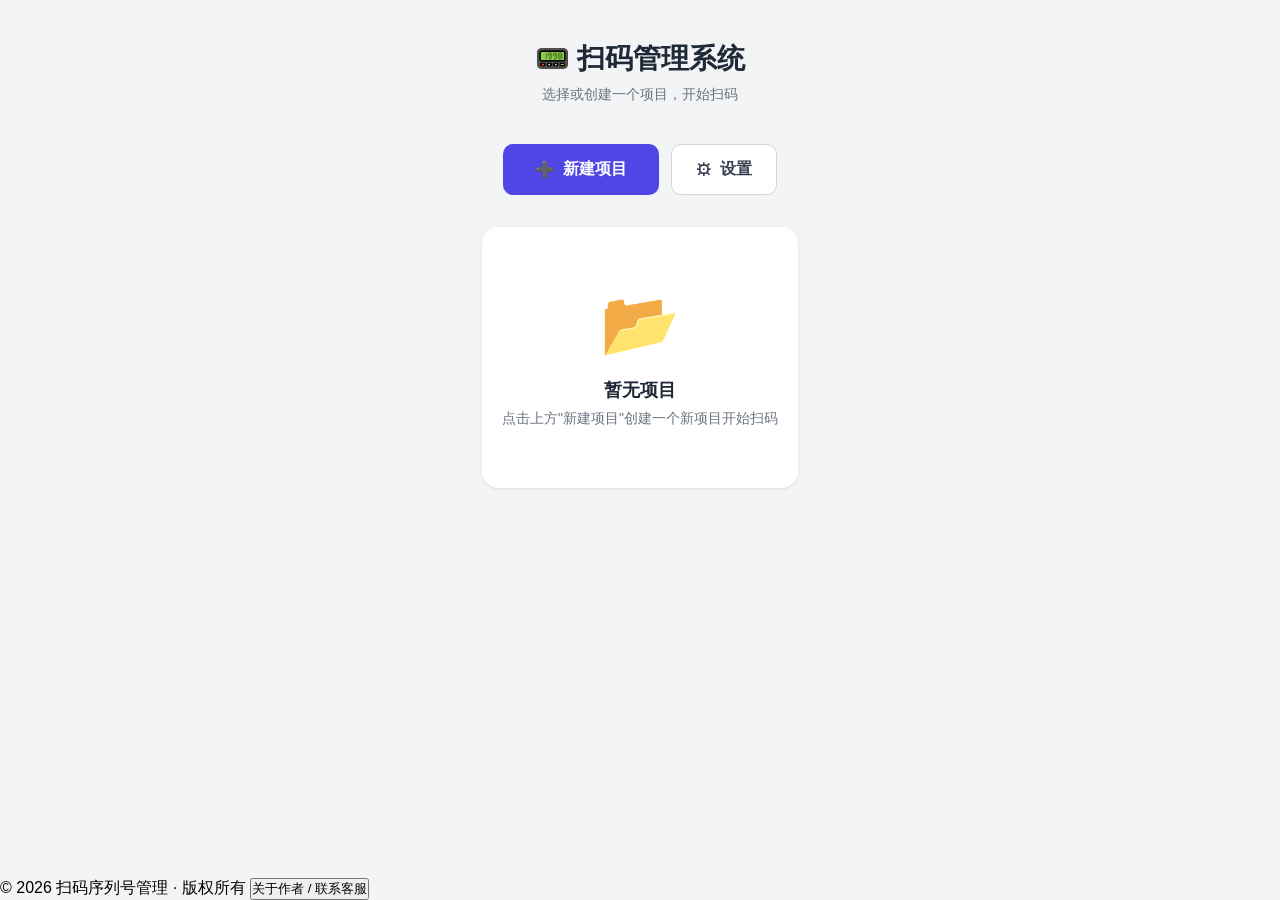
==== src/index.html @ 1dbcf2bc "update src file from pakeplus" ====
<!DOCTYPE html>
<html lang="zh-CN">
<head>
  <meta charset="UTF-8" />
  <meta http-equiv="X-UA-Compatible" content="IE=edge" />
  <meta name="viewport" content="width=device-width, initial-scale=1.0" />
  <title id="page-title">扫码管理系统 - 项目管理</title>
  <script src="texts.js"></script>
  <link rel="stylesheet" href="styles.css" />
  <style>
    * { margin: 0; padding: 0; box-sizing: border-box; }
    body {
      font-family: -apple-system, BlinkMacSystemFont, 'Segoe UI', Roboto, sans-serif;
      background: #f3f4f6;
      min-height: 100vh;
    }
    .home-container {
      max-width: 900px;
      margin: 0 auto;
      padding: 40px 24px;
    }
    .home-header {
      text-align: center;
      margin-bottom: 40px;
    }
    .home-header h1 {
      font-size: 28px;
      color: #1f2937;
      margin-bottom: 8px;
    }
    .home-header p {
      color: #6b7280;
      font-size: 14px;
    }
    .home-actions {
      display: flex;
      justify-content: center;
      gap: 12px;
      margin-bottom: 32px;
    }
    .btn-create-project {
      padding: 14px 32px;
      background: #4f46e5;
      color: #fff;
      border: none;
      border-radius: 10px;
      font-size: 16px;
      font-weight: 600;
      cursor: pointer;
      transition: all 0.2s ease;
      display: flex;
      align-items: center;
      gap: 8px;
    }
    .btn-settings {
      padding: 14px 24px;
      background: #fff;
      color: #374151;
      border: 1px solid #d1d5db;
      border-radius: 10px;
      font-size: 16px;
      font-weight: 600;
      cursor: pointer;
      transition: all 0.2s ease;
      display: flex;
      align-items: center;
      gap: 8px;
    }
    .btn-settings:hover { background: #f3f4f6; transform: translateY(-1px); }
    /* 设置输入项 */
    .form-row { margin-bottom: 20px; }
    .form-help { color: #6b7280; font-size: 13px; margin-top: 6px; }
    .input-number {
      width: 100%;
      padding: 10px 12px;
      font-size: 15px;
      border: 2px solid #d1d5db;
      border-radius: 8px;
      outline: none;
      box-sizing: border-box;
      transition: border-color 0.2s ease;
    }
    .input-number:focus { border-color: #6366f1; }
    .form-actions-row { display: flex; gap: 12px; margin-top: 24px; }
    .btn-secondary {
      flex: 1;
      padding: 12px;
      border-radius: 8px;
      font-size: 15px;
      font-weight: 600;
      cursor: pointer;
      border: 1px solid #d1d5db;
      background: #fff;
      color: #374151;
    }
    .btn-primary {
      flex: 1;
      padding: 12px;
      border-radius: 8px;
      font-size: 15px;
      font-weight: 600;
      cursor: pointer;
      border: none;
      background: #4f46e5;
      color: #fff;
    }
    .btn-secondary:hover { background: #f3f4f6; }
    .btn-primary:hover { background: #4338ca; }
    .modal-title-top { font-size: 18px; font-weight: 700; color: #1f2937; margin-bottom: 20px; }
    .btn-create-project:hover {
      background: #4338ca;
      transform: translateY(-1px);
      box-shadow: 0 4px 12px rgba(79, 70, 229, 0.3);
    }
    .project-grid {
      display: grid;
      grid-template-columns: repeat(auto-fill, minmax(280px, 1fr));
      gap: 20px;
    }
    .project-card {
      background: #fff;
      border-radius: 12px;
      padding: 24px;
      box-shadow: 0 1px 3px rgba(0,0,0,0.1);
      transition: all 0.2s ease;
      cursor: pointer;
      border: 2px solid transparent;
    }
    .project-card:hover {
      transform: translateY(-2px);
      box-shadow: 0 8px 24px rgba(0,0,0,0.1);
      border-color: #a5b4fc;
    }
    .project-card.current {
      border-color: #4f46e5;
      background: #eef2ff;
    }
    .project-card-header {
      display: flex;
      justify-content: space-between;
      align-items: flex-start;
      margin-bottom: 16px;
    }
    .project-model {
      font-size: 18px;
      font-weight: 700;
      color: #1f2937;
    }
    .project-badge {
      padding: 4px 10px;
      background: #dbeafe;
      color: #2563eb;
      border-radius: 20px;
      font-size: 12px;
      font-weight: 600;
    }
    .project-card.current .project-badge {
      background: #4f46e5;
      color: #fff;
    }
    .project-info {
      display: flex;
      flex-direction: column;
      gap: 8px;
    }
    .project-info-item {
      display: flex;
      align-items: center;
      gap: 8px;
      color: #6b7280;
      font-size: 14px;
    }
    .project-info-item .icon {
      font-size: 16px;
    }
    .project-card-actions {
      display: flex;
      gap: 8px;
      margin-top: 16px;
      padding-top: 16px;
      border-top: 1px solid #e5e7eb;
    }
    .btn-card-scan {
      flex: 1;
      padding: 10px;
      background: #4f46e5;
      color: #fff;
      border: none;
      border-radius: 8px;
      font-size: 14px;
      font-weight: 600;
      cursor: pointer;
      transition: background 0.2s ease;
    }
    .btn-card-scan:hover {
      background: #4338ca;
    }
    .btn-card-delete {
      padding: 10px 14px;
      background: #fff;
      color: #dc2626;
      border: 1px solid #fca5a5;
      border-radius: 8px;
      font-size: 14px;
      font-weight: 600;
      cursor: pointer;
      transition: all 0.2s ease;
    }
    .btn-card-delete:hover {
      background: #fef2f2;
      border-color: #f87171;
    }
    .empty-state {
      text-align: center;
      padding: 60px 20px;
      background: #fff;
      border-radius: 16px;
      box-shadow: 0 1px 3px rgba(0,0,0,0.1);
    }
    .empty-state .icon {
      font-size: 64px;
      margin-bottom: 16px;
    }
    .empty-state h3 {
      font-size: 18px;
      color: #1f2937;
      margin-bottom: 8px;
    }
    .empty-state p {
      color: #6b7280;
      font-size: 14px;
    }
    /* 新建项目弹窗 */
    .modal-input {
      width: 100%;
      padding: 12px 14px;
      font-size: 15px;
      border: 2px solid #d1d5db;
      border-radius: 8px;
      outline: none;
      box-sizing: border-box;
      transition: border-color 0.2s ease;
    }
    .modal-input:focus {
      border-color: #6366f1;
    }
    .form-group {
      margin-bottom: 16px;
    }
    .form-label {
      display: block;
      font-size: 14px;
      font-weight: 600;
      color: #374151;
      margin-bottom: 6px;
    }
    .required {
      color: #ef4444;
    }
    /* Toast */
    .toast {
      position: fixed;
      top: 24px;
      left: 50%;
      transform: translateX(-50%);
      padding: 12px 24px;
      border-radius: 8px;
      font-size: 14px;
      font-weight: 500;
      z-index: 1000;
      opacity: 0;
      transition: opacity 0.3s ease;
      pointer-events: none;
    }
    .toast.show { opacity: 1; }
    .toast.success { background: #10b981; color: #fff; }
    .toast.error { background: #ef4444; color: #fff; }
    .toast.info { background: #3b82f6; color: #fff; }

    /* 首页底部footer固定在底部 */
    body {
      display: flex;
      flex-direction: column;
      min-height: 100vh;
    }
    .home-container {
      flex: 1;
    }
    .hidden { display: none !important; }
  </style>
</head>
<body>
  <div class="home-container">
    <div class="home-header">
      <h1 id="home-title">📟 扫码管理系统</h1>
      <p id="home-subtitle">选择或创建一个项目，开始扫码</p>
    </div>

    <div class="home-actions">
      <button id="btn-create" class="btn-create-project">
        <span>➕</span>
        <span id="btn-create-text">新建项目</span>
      </button>
      <button id="btn-settings" class="btn-settings">
        <span>⚙</span>
        <span id="btn-settings-text">设置</span>
      </button>
    </div>

    <div id="project-list" class="project-grid"></div>
    <div id="empty-state" class="empty-state" style="display: none;">
      <div class="icon">📂</div>
      <h3 id="empty-title">暂无项目</h3>
      <p id="empty-tip">点击上方"新建项目"创建一个新项目开始扫码</p>
    </div>
  </div>

  <!-- Toast 提示 -->
  <div id="toast" class="toast"></div>

  <!-- 新建项目弹窗 -->
  <div id="new-project-modal" class="modal" style="display: none;">
    <div class="modal-mask" style="position:fixed;inset:0;background:rgba(0,0,0,0.5);z-index:99;" onclick="closeModal()"></div>
    <div class="modal-box" style="position:fixed;top:50%;left:50%;transform:translate(-50%,-50%);background:#fff;border-radius:16px;padding:32px;width:90%;max-width:420px;z-index:100;box-shadow:0 20px 60px rgba(0,0,0,0.2);">
      <div id="modal-create-title" style="font-size:18px;font-weight:700;color:#1f2937;margin-bottom:24px;">新建项目</div>
      <div class="form-group">
        <label class="form-label"><span id="modal-model-label">型号</span> <span class="required">*</span></label>
        <input id="input-model" type="text" class="modal-input" placeholder="例如：ABC-2024" autocomplete="off" />
      </div>
      <div class="form-group">
        <label class="form-label"><span id="modal-time-label">时间</span> <span class="required">*</span></label>
        <input id="input-date" type="datetime-local" class="modal-input" />
      </div>
      <div style="display:flex;gap:12px;margin-top:24px;">
        <button onclick="closeModal()" style="flex:1;padding:12px;border:1px solid #d1d5db;border-radius:8px;background:#fff;color:#374151;font-size:15px;font-weight:600;cursor:pointer;">取消</button>
        <button id="btn-create-confirm" onclick="confirmCreate()" style="flex:1;padding:12px;border:none;border-radius:8px;background:#4f46e5;color:#fff;font-size:15px;font-weight:600;cursor:pointer;">创建并开始扫码</button>
      </div>
    </div>
  </div>

  <!-- 删除确认弹窗 -->
  <div id="delete-modal" class="modal" style="display: none;">
    <div class="modal-mask" style="position:fixed;inset:0;background:rgba(0,0,0,0.5);z-index:99;" onclick="closeDeleteModal()"></div>
    <div class="modal-box" style="position:fixed;top:50%;left:50%;transform:translate(-50%,-50%);background:#fff;border-radius:16px;padding:32px;width:90%;max-width:360px;z-index:100;box-shadow:0 20px 60px rgba(0,0,0,0.2);text-align:center;">
      <div style="font-size:48px;margin-bottom:16px;">⚠️</div>
      <div id="modal-delete-title" style="font-size:18px;font-weight:700;color:#1f2937;margin-bottom:8px;">确认删除</div>
      <div id="delete-message" style="color:#6b7280;font-size:14px;margin-bottom:24px;">确定要删除该项目吗？删除后数据无法恢复。</div>
      <div style="display:flex;gap:12px;">
        <button onclick="closeDeleteModal()" style="flex:1;padding:12px;border:1px solid #d1d5db;border-radius:8px;background:#fff;color:#374151;font-size:15px;font-weight:600;cursor:pointer;">取消</button>
        <button onclick="confirmDelete()" style="flex:1;padding:12px;border:none;border-radius:8px;background:#ef4444;color:#fff;font-size:15px;font-weight:600;cursor:pointer;">删除</button>
      </div>
    </div>
  </div>

  <!-- 设置弹窗 -->
  <div id="settings-modal" style="display:none; position:fixed; inset:0; z-index:99;">
    <div style="position:absolute; inset:0; background:rgba(0,0,0,0.5);" onclick="closeSettings()"></div>
    <div style="position:fixed; top:50%; left:50%; transform:translate(-50%,-50%); background:#fff; border-radius:16px; padding:28px; width:90%; max-width:420px; box-shadow:0 20px 60px rgba(0,0,0,0.2);">
      <div id="settings-modal-title" class="modal-title-top">设置</div>
      <div class="form-row">
        <label class="form-label"><span id="settings-countdown-label">重复弹窗倒计时（秒）</span><span class="required"> *</span></label>
        <input id="settings-countdown" type="number" class="input-number" min="1" max="300" step="1" />
        <div id="settings-countdown-hint" class="form-help">当扫描到重复的序列号时，提示弹窗将在该秒数后自动关闭。可输入 1 ~ 300 秒，默认 4 秒。</div>
      </div>
      <div class="form-actions-row">
        <button class="btn-secondary" onclick="closeSettings()">取消</button>
        <button id="btn-settings-confirm" class="btn-primary" onclick="confirmSettings()">保存</button>
      </div>
    </div>
  </div>

  <!-- 底部版权栏 -->
  <footer class="footer-bar">
    <span id="copyright-text">© 2026 扫码序列号管理 · 版权所有</span>
    <button id="btn-author" type="button" class="author-btn">关于作者 / 联系客服</button>
  </footer>

  <!-- 作者卡片弹窗 -->
  <div id="author-modal" class="modal hidden" role="dialog" aria-modal="true">
    <div class="modal-mask" data-close-author="1"></div>
    <div class="modal-box author-card">
      <button type="button" class="author-close" data-close-author="1" aria-label="关闭">×</button>
      <div class="author-avatar">
        <img id="author-avatar-img" src="author-assets/avatar.jpg" alt="作者头像">
      </div>
      <h3 id="author-name" class="author-name">作者：夏宇铖</h3>
      <div class="author-info">
        <p id="author-phone-line">📞 电话：<strong>15960360875</strong></p>
        <p id="author-wechat-line">💬 微信号：<strong>XiaLL68</strong></p>
      </div>
      <!-- 两个二维码并排 -->
      <div class="qrcode-row">
        <div class="qrcode-item">
          <div id="qrcode-wechat-label" class="qrcode-label">💬 添加微信</div>
          <img id="author-qrcode-img" src="author-assets/wechat-qrcode.svg" alt="微信添加二维码">
          <p id="qrcode-wechat-desc">扫描二维码添加作者微信</p>
        </div>
        <div class="qrcode-item">
          <div id="qrcode-reward-label" class="qrcode-label">☕ 扫码打赏</div>
          <img id="author-reward-img" src="author-assets/reward-qrcode.svg" alt="打赏码">
          <p id="qrcode-reward-desc">扫码打赏支持作者</p>
        </div>
      </div>
      <div class="author-actions">
        <button id="btn-copy-wechat" type="button" class="btn-secondary">复制微信号</button>
        <button id="btn-copy-phone" type="button" class="btn-secondary">复制电话</button>
      </div>
    </div>
  </div>

  <script>
    // ========== 文字统一来自 texts.js（window.TEXTS）==========
    function _t(path) {
      try {
        var parts = path.split('.');
        var obj = window.TEXTS;
        for (var i = 0; i < parts.length; i++) {
          if (obj == null || obj[parts[i]] == null) return null;
          obj = obj[parts[i]];
        }
        return obj;
      } catch (e) { return null; }
    }
    function _setText(id, text) {
      var el = document.getElementById(id);
      if (el && text != null && text !== undefined) el.textContent = text;
    }

    // 把首页所有可见的中文文字，从 TEXTS 读取并写进 DOM
    function applyTextsToHome() {
      var T = window.TEXTS;
      if (!T) return;

      // 页面标题（浏览器标签栏）
      if (T.SYSTEM && T.SYSTEM.pageTitle) {
        var titleEl = document.getElementById('page-title') || document.querySelector('title');
        if (titleEl) titleEl.textContent = T.SYSTEM.pageTitle;
      }

      // 顶部大标题 + 副标题
      var homeTitle = (T.SYSTEM && T.SYSTEM.homeName) ? T.SYSTEM.homeName : null;
      if (homeTitle) _setText('home-title', '📟 ' + homeTitle);
      if (T.SYSTEM && T.SYSTEM.homeSubtitle) _setText('home-subtitle', T.SYSTEM.homeSubtitle);

      // 按钮文字
      if (T.BUTTON) {
        _setText('btn-create-text', T.BUTTON.createProject || '新建项目');
        _setText('btn-settings-text', T.BUTTON.settings || '设置');
      }

      // 空状态
      if (T.SYSTEM) {
        _setText('empty-title', T.SYSTEM.emptyProjectTitle || '暂无项目');
        _setText('empty-tip', T.SYSTEM.emptyProjectTip || '点击上方"新建项目"创建一个新项目开始扫码');
      }

      // 新建项目弹窗
      if (T.MODAL) {
        _setText('modal-create-title', T.MODAL.createTitle || '新建项目');
        _setText('modal-model-label', T.MODAL.modelLabel || '型号');
        _setText('modal-time-label', T.MODAL.timeLabel || '时间');
      }
      if (T.BUTTON) {
        var cc = document.getElementById('btn-create-confirm');
        if (cc) cc.textContent = T.BUTTON.createConfirm || '创建并开始扫码';
      }

      // 删除确认弹窗
      if (T.BUTTON) {
        _setText('modal-delete-title', T.BUTTON.confirmDelete || '确认删除');
      }
      if (T.CLEAR) {
        var delMsg = document.getElementById('delete-message');
        if (delMsg) delMsg.textContent = T.CLEAR.bodyConfirmDelete || '确定要删除该项目吗？删除后数据无法恢复。';
      }

      // 设置弹窗
      if (T.DUP) {
        _setText('settings-modal-title', T.DUP.settingsTitle || '设置');
        _setText('settings-countdown-label', T.DUP.countdownLabel || '重复弹窗倒计时（秒）');
        _setText('settings-countdown-hint', T.DUP.countdownHint || '当扫描到重复的序列号时，提示弹窗将在该秒数后自动关闭。可输入 1 ~ 300 秒，默认 4 秒。');
        if (T.BUTTON) {
          var btnSave = document.getElementById('btn-settings-confirm');
          if (btnSave) btnSave.textContent = T.BUTTON.save || '保存';
        }
      }

      // 版权 + 作者按钮
      if (T.COPYRIGHT) _setText('copyright-text', T.COPYRIGHT.text || '© 2026 扫码序列号管理 · 版权所有');
      var btnAuthor = document.getElementById('btn-author');
      if (btnAuthor && T.AUTHOR) btnAuthor.textContent = T.AUTHOR.btnOpen || '关于作者 / 联系客服';

      // 作者卡片
      if (T.AUTHOR) {
        var authorNameEl = document.getElementById('author-name');
        if (authorNameEl) authorNameEl.textContent = (T.AUTHOR.titleText || '作者') + '：' + (T.AUTHOR.name || '');

        var phoneLine = document.getElementById('author-phone-line');
        if (phoneLine) phoneLine.innerHTML = '📞 ' + (T.AUTHOR.labelPhone || '电话') + '：<strong>' + (T.AUTHOR.phone || '') + '</strong>';

        var wechatLine = document.getElementById('author-wechat-line');
        if (wechatLine) wechatLine.innerHTML = '💬 ' + (T.AUTHOR.labelWechat || '微信号') + '：<strong>' + (T.AUTHOR.wechat || '') + '</strong>';

        _setText('qrcode-wechat-label', '💬 ' + (T.AUTHOR.qrcodeWechatTitle || '添加微信'));
        _setText('qrcode-wechat-desc', T.AUTHOR.qrcodeWechatDesc || '扫描二维码添加作者微信');
        _setText('qrcode-reward-label', '☕ ' + (T.AUTHOR.qrcodeRewardTitle || '扫码打赏'));
        _setText('qrcode-reward-desc', T.AUTHOR.qrcodeRewardDesc || '扫码打赏支持作者');

        var btnCopyWx = document.getElementById('btn-copy-wechat');
        if (btnCopyWx) btnCopyWx.textContent = T.AUTHOR.copyWechat || '复制微信号';
        var btnCopyPh = document.getElementById('btn-copy-phone');
        if (btnCopyPh) btnCopyPh.textContent = T.AUTHOR.copyPhone || '复制电话';
      }

      // 作者卡片的图片资源（头像 / 微信二维码 / 打赏码）—— 从 AUTHOR_ASSETS 读取路径，一处修改两边生效
      if (T.AUTHOR_ASSETS) {
        var avatarImg = document.getElementById('author-avatar-img');
        if (avatarImg && T.AUTHOR_ASSETS.avatar) avatarImg.setAttribute('src', T.AUTHOR_ASSETS.avatar);
        var wxQrImg = document.getElementById('author-qrcode-img');
        if (wxQrImg && T.AUTHOR_ASSETS.wechatQrcode) wxQrImg.setAttribute('src', T.AUTHOR_ASSETS.wechatQrcode);
        var rewardImg = document.getElementById('author-reward-img');
        if (rewardImg && T.AUTHOR_ASSETS.rewardQrcode) rewardImg.setAttribute('src', T.AUTHOR_ASSETS.rewardQrcode);
      }
    }

    // 通用设置：保存/读取到 localStorage
    var SETTINGS_KEY = 'serial-scanner:settings';
    function getSettings() {
      try {
        var raw = localStorage.getItem(SETTINGS_KEY);
        if (!raw) return { duplicateCountdown: 4 };
        var obj = JSON.parse(raw);
        if (typeof obj !== 'object' || obj === null) return { duplicateCountdown: 4 };
        var cd = parseInt(obj.duplicateCountdown, 10);
        if (!isFinite(cd) || cd < 1) cd = 4;
        if (cd > 300) cd = 300;
        return { duplicateCountdown: cd };
      } catch (e) {
        return { duplicateCountdown: 4 };
      }
    }
    function saveSettings(s) {
      try {
        localStorage.setItem(SETTINGS_KEY, JSON.stringify(s));
        return true;
      } catch (e) { return false; }
    }
    function openSettings() {
      var s = getSettings();
      document.getElementById('settings-countdown').value = s.duplicateCountdown;
      document.getElementById('settings-modal').style.display = 'block';
      setTimeout(function(){ document.getElementById('settings-countdown').focus(); }, 50);
    }
    function closeSettings() {
      document.getElementById('settings-modal').style.display = 'none';
    }
    function confirmSettings() {
      var val = document.getElementById('settings-countdown').value;
      var cd = parseInt(val, 10);
      if (!isFinite(cd) || cd < 1 || cd > 300) {
        var invalidMsg = (window.TEXTS && window.TEXTS.DUP && window.TEXTS.DUP.countdownInvalid) || '请输入 1 到 300 之间的整数秒数';
        showToast('error', invalidMsg);
        return;
      }
      saveSettings({ duplicateCountdown: cd });
      closeSettings();
      var savedMsg = (window.TEXTS && window.TEXTS.DUP && window.TEXTS.DUP.countdownSaved) ? (window.TEXTS.DUP.countdownSaved + cd + ' 秒') : ('已保存，重复弹窗倒计时 ' + cd + ' 秒');
      showToast('success', savedMsg);
    }

    var STORAGE_KEY = 'serial-scanner:data';
    var CURRENT_PROJECT_KEY = 'serial-scanner:current-project';
    var state = { projects: {}, currentProjectId: null };
    var deleteTargetId = null;

    function loadData() {
      try {
        var raw = localStorage.getItem(STORAGE_KEY);
        if (!raw) return { projects: {}, currentProjectId: null };
        var data = JSON.parse(raw);
        return {
          projects: data.projects || {},
          currentProjectId: data.currentProjectId
        };
      } catch (e) {
        console.error('读取数据失败:', e);
        return { projects: {}, currentProjectId: null };
      }
    }

    function saveData() {
      try {
        var data = {
          currentProjectId: state.currentProjectId,
          projects: state.projects
        };
        localStorage.setItem(STORAGE_KEY, JSON.stringify(data));
        return true;
      } catch (e) {
        console.error('保存失败:', e);
        return false;
      }
    }

    function generateId() {
      return 'p_' + Date.now() + '_' + Math.random().toString(36).substr(2, 9);
    }

    function formatTime(iso) {
      try {
        var d = new Date(iso);
        var pad = function(n) { return String(n).length < 2 ? '0' + n : String(n); };
        return d.getFullYear() + '-' + pad(d.getMonth() + 1) + '-' + pad(d.getDate()) + ' ' +
               pad(d.getHours()) + ':' + pad(d.getMinutes());
      } catch (e) { return iso; }
    }

    function pad(n) { return String(n).length < 2 ? '0' + n : String(n); }
    function formatDateLocal(date) {
      return date.getFullYear() + '-' + pad(date.getMonth() + 1) + '-' + pad(date.getDate()) + 'T' + pad(date.getHours()) + ':' + pad(date.getMinutes());
    }

    function showToast(type, message) {
      var toast = document.getElementById('toast');
      toast.className = 'toast ' + type + ' show';
      toast.textContent = message;
      setTimeout(function() { toast.className = 'toast'; }, 2500);
    }

    function createProject(model, dateStr) {
      var now = new Date().toISOString();
      var createdTime = dateStr ? new Date(dateStr).toISOString() : now;
      var name = model + ' ' + formatTime(createdTime).split(' ')[0];
      var newProj = {
        id: generateId(),
        model: model,
        projectTime: createdTime,
        name: name,
        createdAt: now,
        lastModifiedAt: now,
        serials: []
      };
      state.projects[newProj.id] = newProj;
      state.currentProjectId = newProj.id;
      saveData();
      return newProj;
    }

    function deleteProject(projectId) {
      delete state.projects[projectId];
      var remaining = Object.keys(state.projects);
      if (state.currentProjectId === projectId) {
        state.currentProjectId = remaining.length ? remaining[0] : null;
      }
      saveData();
    }

    function goToScanning(projectId) {
      state.currentProjectId = projectId;
      localStorage.setItem(CURRENT_PROJECT_KEY, projectId);
      saveData();
      window.location.href = 'scan.html';
    }

    function renderProjects() {
      var list = document.getElementById('project-list');
      var empty = document.getElementById('empty-state');
      var projectIds = Object.keys(state.projects);

      if (projectIds.length === 0) {
        list.innerHTML = '';
        empty.style.display = 'block';
        return;
      }

      empty.style.display = 'none';

      // 按最后修改时间倒序排列
      projectIds.sort(function(a, b) {
        var timeA = state.projects[a].lastModifiedAt || '';
        var timeB = state.projects[b].lastModifiedAt || '';
        return timeB.localeCompare(timeA);
      });

      list.innerHTML = '';
      projectIds.forEach(function(pid) {
        var proj = state.projects[pid];
        var isCurrent = pid === state.currentProjectId;
        var serialCount = proj.serials ? proj.serials.length : 0;
        var timeStr = formatTime(proj.projectTime).split(' ')[0];
        var unnamed = (window.TEXTS && window.TEXTS.TOAST && window.TEXTS.TOAST.unnamedProject) || '未命名';
        var currentBadge = (window.TEXTS && window.TEXTS.BUTTON && window.TEXTS.BUTTON.currentProject) || '当前项目';
        var scanLabel = (window.TEXTS && window.TEXTS.PROJECT && window.TEXTS.PROJECT.scanCount) || '已扫描 ';
        var scanSuffix = (window.TEXTS && window.TEXTS.PROJECT && window.TEXTS.PROJECT.serialCountSuffix) || ' 条序列号';
        var startScan = (window.TEXTS && window.TEXTS.BUTTON && window.TEXTS.BUTTON.startScan) || '开始扫码';
        var card = document.createElement('div');
        card.className = 'project-card' + (isCurrent ? ' current' : '');
        card.innerHTML =
          '<div class="project-card-header">' +
            '<div class="project-model">' + (proj.model || unnamed) + '</div>' +
            (isCurrent ? '<span class="project-badge">' + currentBadge + '</span>' : '') +
          '</div>' +
          '<div class="project-info">' +
            '<div class="project-info-item"><span class="icon">📅</span><span>' + timeStr + '</span></div>' +
            '<div class="project-info-item"><span class="icon">📊</span><span>' + scanLabel + serialCount + scanSuffix + '</span></div>' +
          '</div>' +
          '<div class="project-card-actions">' +
            '<button class="btn-card-scan" onclick="goToScanning(\'' + pid + '\')">🎯 ' + startScan + '</button>' +
            '<button class="btn-card-delete" onclick="showDeleteModal(\'' + pid + '\')">🗑️</button>' +
          '</div>';
        list.appendChild(card);
      });
    }

    function openModal() {
      document.getElementById('new-project-modal').style.display = 'block';
      document.getElementById('input-model').value = '';
      document.getElementById('input-date').value = formatDateLocal(new Date());
      setTimeout(function() { document.getElementById('input-model').focus(); }, 100);
    }

    function closeModal() {
      document.getElementById('new-project-modal').style.display = 'none';
    }

    function confirmCreate() {
      var model = document.getElementById('input-model').value.trim();
      var date = document.getElementById('input-date').value;

      if (!model) {
        var modelRequired = (window.TEXTS && window.TEXTS.TOAST && window.TEXTS.TOAST.modelRequired) || '请输入型号';
        showToast('error', modelRequired);
        document.getElementById('input-model').focus();
        return;
      }
      if (!date) {
        var timeRequired = (window.TEXTS && window.TEXTS.TOAST && window.TEXTS.TOAST.timeRequired) || '请选择时间';
        showToast('error', timeRequired);
        return;
      }

      var newProj = createProject(model, date);
      closeModal();
      var projCreated = (window.TEXTS && window.TEXTS.TOAST && window.TEXTS.TOAST.projectCreated) || '已创建项目';
      showToast('success', projCreated + '：' + newProj.model);
      renderProjects();
      // 创建后自动跳转到扫码页面
      setTimeout(function() { goToScanning(newProj.id); }, 500);
    }

    function showDeleteModal(projectId) {
      event.stopPropagation();
      deleteTargetId = projectId;
      var proj = state.projects[projectId];
      var unnamed = (window.TEXTS && window.TEXTS.TOAST && window.TEXTS.TOAST.unnamedProject) || '未命名';
      var delMsgPrefix = (window.TEXTS && window.TEXTS.TOAST && window.TEXTS.TOAST.confirmDeleteProject) || '确定要删除项目';
      document.getElementById('delete-message').textContent =
        delMsgPrefix + ' "' + (proj.model || unnamed) + '" 吗？删除后数据无法恢复。';
      document.getElementById('delete-modal').style.display = 'block';
    }

    function closeDeleteModal() {
      document.getElementById('delete-modal').style.display = 'none';
      deleteTargetId = null;
    }

    function confirmDelete() {
      if (!deleteTargetId) return;
      var proj = state.projects[deleteTargetId];
      var unnamed = (window.TEXTS && window.TEXTS.TOAST && window.TEXTS.TOAST.unnamedProject) || '未命名';
      var projDeleted = (window.TEXTS && window.TEXTS.TOAST && window.TEXTS.TOAST.projectDeleted) || '已删除项目';
      deleteProject(deleteTargetId);
      closeDeleteModal();
      showToast('info', projDeleted + '：' + (proj.model || unnamed));
      renderProjects();
    }

    // 键盘事件
    document.addEventListener('keydown', function(e) {
      if (e.key === 'Escape') {
        closeModal();
        closeDeleteModal();
        closeAuthor();
        closeSettings();
      }
      if (e.key === 'Enter') {
        var settingsDisplay = (document.getElementById('settings-modal') || {}).style;
        if (settingsDisplay && settingsDisplay.display === 'block') {
          confirmSettings();
          return;
        }
        if (document.getElementById('new-project-modal').style.display === 'block') {
          confirmCreate();
        }
      }
    });

    // 作者卡片相关
    function openAuthor() {
      document.getElementById('author-modal').classList.remove('hidden');
    }
    function closeAuthor() {
      document.getElementById('author-modal').classList.add('hidden');
    }
    function copyText(text, label) {
      try {
        if (navigator.clipboard && navigator.clipboard.writeText) {
          navigator.clipboard.writeText(text).then(function () {
            var copiedPrefix = (window.TEXTS && window.TEXTS.TOAST && window.TEXTS.TOAST.copiedPrefix) || '已复制';
            showToast('success', copiedPrefix + (label || '') + '：' + text);
          });
        } else {
          var ta = document.createElement('textarea');
          ta.value = text;
          document.body.appendChild(ta);
          ta.select();
          document.execCommand('copy');
          document.body.removeChild(ta);
          var copiedPrefix = (window.TEXTS && window.TEXTS.TOAST && window.TEXTS.TOAST.copiedPrefix) || '已复制';
          showToast('success', copiedPrefix + (label || '') + '：' + text);
        }
      } catch (e) {
        var failed = (window.TEXTS && window.TEXTS.TOAST && window.TEXTS.TOAST.copyFailed) || '复制失败';
        showToast('error', failed);
      }
    }

    // 初始化
    document.addEventListener('DOMContentLoaded', function() {
      // 先把文字写进 DOM
      applyTextsToHome();

      var data = loadData();
      state.projects = data.projects || {};
      state.currentProjectId = data.currentProjectId;
      renderProjects();

      document.getElementById('btn-create').addEventListener('click', openModal);
      document.getElementById('btn-settings').addEventListener('click', openSettings);

      // 通过 URL hash 自动打开弹窗
      setTimeout(function () {
        var h = (location.hash || '').toLowerCase();
        if (h === '#settings') openSettings();
        else if (h === '#new') openModal();
      }, 0);

      // 作者卡片按钮
      document.getElementById('btn-author').addEventListener('click', openAuthor);
      var wechatVal = (window.TEXTS && window.TEXTS.AUTHOR && window.TEXTS.AUTHOR.wechat) || 'XiaLL68';
      var wechatLabel = (window.TEXTS && window.TEXTS.AUTHOR && window.TEXTS.AUTHOR.labelWechat) || '微信号';
      var phoneVal = (window.TEXTS && window.TEXTS.AUTHOR && window.TEXTS.AUTHOR.phone) || '15960360875';
      var phoneLabel = (window.TEXTS && window.TEXTS.AUTHOR && window.TEXTS.AUTHOR.labelPhone) || '电话';
      document.getElementById('btn-copy-wechat').addEventListener('click', function() { copyText(wechatVal, wechatLabel); });
      document.getElementById('btn-copy-phone').addEventListener('click', function() { copyText(phoneVal, phoneLabel); });
      // 点击作者卡片遮罩关闭
      document.getElementById('author-modal').addEventListener('click', function(e) {
        if (e.target && e.target.getAttribute && e.target.getAttribute('data-close-author') === '1') {
          closeAuthor();
        }
      });
      // 作者卡片二维码图片点击放大
      document.getElementById('author-qrcode-img').addEventListener('click', function() {
        var src = this.getAttribute('src');
        var overlay = document.createElement('div');
        overlay.style.cssText = 'position:fixed;inset:0;background:rgba(17,24,39,0.85);z-index:500;display:flex;align-items:center;justify-content:center;cursor:pointer;';
        var bigImg = document.createElement('img');
        bigImg.setAttribute('src', src);
        bigImg.style.cssText = 'max-width:80vw;max-height:80vh;border-radius:12px;background:#fff;box-shadow:0 20px 50px rgba(0,0,0,0.3);';
        overlay.appendChild(bigImg);
        overlay.addEventListener('click', function() { try { document.body.removeChild(overlay); } catch(_) {} });
        document.body.appendChild(overlay);
      });
    });
  </script>
</body>
</html>
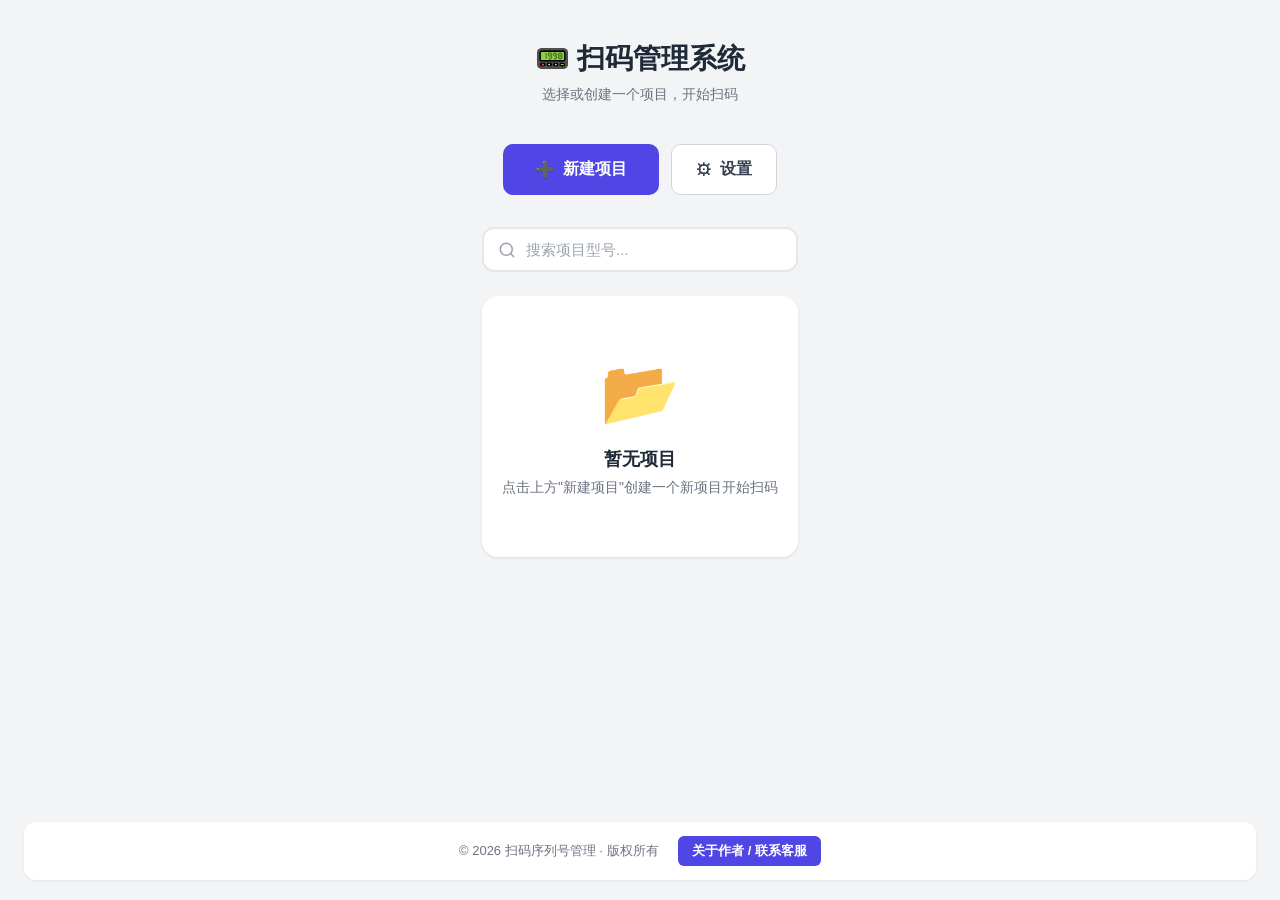
==== commit 29eb6755: "update src file from pakeplus" ====
--- a/src/index.html
+++ b/src/index.html
@@ -15,9 +15,9 @@
       min-height: 100vh;
     }
     .home-container {
-      max-width: 900px;
+      max-width: 2000px;
       margin: 0 auto;
-      padding: 40px 24px;
+      padding: 40px 32px;
     }
     .home-header {
       text-align: center;
@@ -106,21 +106,103 @@
     }
     .btn-secondary:hover { background: #f3f4f6; }
     .btn-primary:hover { background: #4338ca; }
+    /* 作者卡片里的按钮：与扫码页作者卡片保持一致（浅灰背景） */
+    .author-card .btn-secondary {
+      background: #e5e7eb;
+      border: none;
+    }
+    .author-card .btn-secondary:hover { background: #d1d5db; }
+    /* 作者弹窗容器：与扫码页 .modal 保持一致的 flex 居中模式 */
+    .author-modal-wrap {
+      position: fixed;
+      inset: 0;
+      display: flex;
+      align-items: center;
+      justify-content: center;
+      z-index: 200;
+    }
+    .author-modal-wrap.hidden { display: none; }
+    .author-modal-mask {
+      position: absolute;
+      inset: 0;
+      background: rgba(17, 24, 39, 0.5);
+    }
     .modal-title-top { font-size: 18px; font-weight: 700; color: #1f2937; margin-bottom: 20px; }
     .btn-create-project:hover {
       background: #4338ca;
       transform: translateY(-1px);
       box-shadow: 0 4px 12px rgba(79, 70, 229, 0.3);
     }
+    /* 搜索框 */
+    .search-wrap {
+      display: flex;
+      justify-content: center;
+      margin-bottom: 24px;
+    }
+    .search-input {
+      width: 100%;
+      max-width: 420px;
+      padding: 12px 16px 12px 42px;
+      background: #fff;
+      border: 2px solid #e5e7eb;
+      border-radius: 12px;
+      font-size: 15px;
+      color: #1f2937;
+      outline: none;
+      background-image: url("data:image/svg+xml,%3Csvg xmlns='http://www.w3.org/2000/svg' width='18' height='18' viewBox='0 0 24 24' fill='none' stroke='%239ca3af' stroke-width='2' stroke-linecap='round' stroke-linejoin='round'%3E%3Ccircle cx='11' cy='11' r='8'%3E%3C/circle%3E%3Cline x1='21' y1='21' x2='16.65' y2='16.65'%3E%3C/line%3E%3C/svg%3E");
+      background-repeat: no-repeat;
+      background-position: 14px center;
+      transition: border-color 0.2s ease, box-shadow 0.2s ease;
+    }
+    .search-input:focus {
+      border-color: #6366f1;
+      box-shadow: 0 0 0 4px rgba(99, 102, 241, 0.1);
+    }
+    .search-input::placeholder {
+      color: #9ca3af;
+    }
+    .search-empty {
+      text-align: center;
+      padding: 40px 20px;
+      background: #fff;
+      border-radius: 12px;
+      box-shadow: 0 1px 3px rgba(0,0,0,0.08);
+      width: 100%;
+    }
+    .search-empty .icon { font-size: 48px; margin-bottom: 12px; }
+    .search-empty h3 { font-size: 16px; color: #1f2937; margin-bottom: 6px; }
+    .search-empty p { font-size: 14px; color: #6b7280; }
+
     .project-grid {
-      display: grid;
-      grid-template-columns: repeat(auto-fill, minmax(280px, 1fr));
-      gap: 20px;
+      display: flex;
+      flex-direction: row;
+      flex-wrap: wrap;
+      gap: 16px;
+      justify-content: flex-start;
+      width: 100%;
+    }
+    .project-grid .project-card {
+      flex: 0 0 auto;
+      width: 240px;
+    }
+    /* 窄屏：卡片宽度缩小，保证能并排 */
+    @media (max-width: 600px) {
+      .project-grid .project-card {
+        width: 46%;
+      }
+    }
+    @media (max-width: 380px) {
+      .project-grid {
+        gap: 10px;
+      }
+      .project-grid .project-card {
+        width: 100%;
+      }
     }
     .project-card {
       background: #fff;
       border-radius: 12px;
-      padding: 24px;
+      padding: 20px;
       box-shadow: 0 1px 3px rgba(0,0,0,0.1);
       transition: all 0.2s ease;
       cursor: pointer;
@@ -128,7 +210,7 @@
     }
     .project-card:hover {
       transform: translateY(-2px);
-      box-shadow: 0 8px 24px rgba(0,0,0,0.1);
+      box-shadow: 0 8px 24px rgba(0,0,0,0.12);
       border-color: #a5b4fc;
     }
     .project-card.current {
@@ -139,7 +221,7 @@
       display: flex;
       justify-content: space-between;
       align-items: flex-start;
-      margin-bottom: 16px;
+      margin-bottom: 12px;
     }
     .project-model {
       font-size: 18px;
@@ -230,6 +312,38 @@
       color: #6b7280;
       font-size: 14px;
     }
+    /* 弹窗动画 - 避免打开时卡顿 */
+    .modal {
+      opacity: 0;
+      pointer-events: none;
+      transition: opacity 0.18s ease;
+    }
+    .modal.show {
+      opacity: 1;
+      pointer-events: auto;
+    }
+    .modal.show .modal-mask {
+      animation: maskFadeIn 0.18s ease forwards;
+    }
+    .modal.show .modal-box {
+      animation: modalSlideIn 0.22s cubic-bezier(0.16, 1, 0.3, 1) forwards;
+    }
+    @keyframes maskFadeIn {
+      from { opacity: 0; }
+      to { opacity: 1; }
+    }
+    @keyframes modalSlideIn {
+      from { opacity: 0; transform: translate(-50%, -45%) scale(0.96); }
+      to   { opacity: 1; transform: translate(-50%, -50%) scale(1); }
+    }
+    .modal-box {
+      will-change: transform, opacity;
+      backface-visibility: hidden;
+    }
+    .modal-mask {
+      will-change: opacity;
+      backface-visibility: hidden;
+    }
     /* 新建项目弹窗 */
     .modal-input {
       width: 100%;
@@ -262,7 +376,7 @@
       position: fixed;
       top: 24px;
       left: 50%;
-      transform: translateX(-50%);
+      transform: translateX(-50%) translateZ(0);
       padding: 12px 24px;
       border-radius: 8px;
       font-size: 14px;
@@ -271,6 +385,10 @@
       opacity: 0;
       transition: opacity 0.3s ease;
       pointer-events: none;
+      will-change: opacity;
+      backface-visibility: hidden;
+      -webkit-backface-visibility: hidden;
+      background: transparent; /* 默认无背景，避免 className 重置瞬间闪黑色 */
     }
     .toast.show { opacity: 1; }
     .toast.success { background: #10b981; color: #fff; }
@@ -305,6 +423,10 @@
         <span>⚙</span>
         <span id="btn-settings-text">设置</span>
       </button>
+    </div>
+
+    <div class="search-wrap">
+      <input id="search-input" type="text" class="search-input" placeholder="搜索项目型号..." autocomplete="off" />
     </div>
 
     <div id="project-list" class="project-grid"></div>
@@ -332,7 +454,7 @@
         <input id="input-date" type="datetime-local" class="modal-input" />
       </div>
       <div style="display:flex;gap:12px;margin-top:24px;">
-        <button onclick="closeModal()" style="flex:1;padding:12px;border:1px solid #d1d5db;border-radius:8px;background:#fff;color:#374151;font-size:15px;font-weight:600;cursor:pointer;">取消</button>
+        <button onclick="closeModal(true)" style="flex:1;padding:12px;border:1px solid #d1d5db;border-radius:8px;background:#fff;color:#374151;font-size:15px;font-weight:600;cursor:pointer;">取消</button>
         <button id="btn-create-confirm" onclick="confirmCreate()" style="flex:1;padding:12px;border:none;border-radius:8px;background:#4f46e5;color:#fff;font-size:15px;font-weight:600;cursor:pointer;">创建并开始扫码</button>
       </div>
     </div>
@@ -340,13 +462,13 @@
 
   <!-- 删除确认弹窗 -->
   <div id="delete-modal" class="modal" style="display: none;">
-    <div class="modal-mask" style="position:fixed;inset:0;background:rgba(0,0,0,0.5);z-index:99;" onclick="closeDeleteModal()"></div>
+    <div class="modal-mask" style="position:fixed;inset:0;background:rgba(0,0,0,0.5);z-index:99;" onclick="closeDeleteModal(true)"></div>
     <div class="modal-box" style="position:fixed;top:50%;left:50%;transform:translate(-50%,-50%);background:#fff;border-radius:16px;padding:32px;width:90%;max-width:360px;z-index:100;box-shadow:0 20px 60px rgba(0,0,0,0.2);text-align:center;">
       <div style="font-size:48px;margin-bottom:16px;">⚠️</div>
       <div id="modal-delete-title" style="font-size:18px;font-weight:700;color:#1f2937;margin-bottom:8px;">确认删除</div>
       <div id="delete-message" style="color:#6b7280;font-size:14px;margin-bottom:24px;">确定要删除该项目吗？删除后数据无法恢复。</div>
       <div style="display:flex;gap:12px;">
-        <button onclick="closeDeleteModal()" style="flex:1;padding:12px;border:1px solid #d1d5db;border-radius:8px;background:#fff;color:#374151;font-size:15px;font-weight:600;cursor:pointer;">取消</button>
+        <button onclick="closeDeleteModal(true)" style="flex:1;padding:12px;border:1px solid #d1d5db;border-radius:8px;background:#fff;color:#374151;font-size:15px;font-weight:600;cursor:pointer;">取消</button>
         <button onclick="confirmDelete()" style="flex:1;padding:12px;border:none;border-radius:8px;background:#ef4444;color:#fff;font-size:15px;font-weight:600;cursor:pointer;">删除</button>
       </div>
     </div>
@@ -376,8 +498,8 @@
   </footer>
 
   <!-- 作者卡片弹窗 -->
-  <div id="author-modal" class="modal hidden" role="dialog" aria-modal="true">
-    <div class="modal-mask" data-close-author="1"></div>
+  <div id="author-modal" class="author-modal-wrap hidden" role="dialog" aria-modal="true">
+    <div class="author-modal-mask" data-close-author="1"></div>
     <div class="modal-box author-card">
       <button type="button" class="author-close" data-close-author="1" aria-label="关闭">×</button>
       <div class="author-avatar">
@@ -393,7 +515,7 @@
         <div class="qrcode-item">
           <div id="qrcode-wechat-label" class="qrcode-label">💬 添加微信</div>
           <img id="author-qrcode-img" src="author-assets/wechat-qrcode.svg" alt="微信添加二维码">
-          <p id="qrcode-wechat-desc">扫描二维码添加作者微信</p>
+          <p id="qrcode-wechat-desc">扫码添加作者微信</p>
         </div>
         <div class="qrcode-item">
           <div id="qrcode-reward-label" class="qrcode-label">☕ 扫码打赏</div>
@@ -463,6 +585,8 @@
       if (T.BUTTON) {
         var cc = document.getElementById('btn-create-confirm');
         if (cc) cc.textContent = T.BUTTON.createConfirm || '创建并开始扫码';
+        _setText('btn-create-text', T.BUTTON.createProject || '新建项目');
+        _setText('btn-settings-text', T.BUTTON.settings || '设置');
       }
 
       // 删除确认弹窗
@@ -502,7 +626,7 @@
         if (wechatLine) wechatLine.innerHTML = '💬 ' + (T.AUTHOR.labelWechat || '微信号') + '：<strong>' + (T.AUTHOR.wechat || '') + '</strong>';
 
         _setText('qrcode-wechat-label', '💬 ' + (T.AUTHOR.qrcodeWechatTitle || '添加微信'));
-        _setText('qrcode-wechat-desc', T.AUTHOR.qrcodeWechatDesc || '扫描二维码添加作者微信');
+        _setText('qrcode-wechat-desc', T.AUTHOR.qrcodeWechatDesc || '扫码添加作者微信');
         _setText('qrcode-reward-label', '☕ ' + (T.AUTHOR.qrcodeRewardTitle || '扫码打赏'));
         _setText('qrcode-reward-desc', T.AUTHOR.qrcodeRewardDesc || '扫码打赏支持作者');
 
@@ -572,6 +696,7 @@
     var CURRENT_PROJECT_KEY = 'serial-scanner:current-project';
     var state = { projects: {}, currentProjectId: null };
     var deleteTargetId = null;
+    var searchKeyword = '';
 
     function loadData() {
       try {
@@ -622,9 +747,16 @@
 
     function showToast(type, message) {
       var toast = document.getElementById('toast');
+      // 先强制重置再设置 class，避免 className 合并出现短暂无背景状态
+      toast.className = 'toast';
+      toast.textContent = message;
+      // 强制 reflow，确保 class 变更生效
+      void toast.offsetWidth;
       toast.className = 'toast ' + type + ' show';
-      toast.textContent = message;
-      setTimeout(function() { toast.className = 'toast'; }, 2500);
+      setTimeout(function() {
+        // 移除 show 触发淡出，但保留 type 背景色，避免背景色丢失瞬间的黑色闪现
+        toast.className = 'toast ' + type;
+      }, 2500);
     }
 
     function createProject(model, dateStr) {
@@ -673,17 +805,45 @@
         return;
       }
 
+      // 搜索过滤
+      var keyword = (searchKeyword || '').trim().toLowerCase();
+      var hasKeyword = keyword.length > 0;
+      var searchEmptyEl = document.getElementById('search-empty');
+      var filteredIds = projectIds;
+      if (hasKeyword) {
+        filteredIds = projectIds.filter(function(pid) {
+          var proj = state.projects[pid];
+          var model = (proj.model || '').toLowerCase();
+          var name = (proj.name || '').toLowerCase();
+          return model.indexOf(keyword) !== -1 || name.indexOf(keyword) !== -1;
+        });
+      }
+
       empty.style.display = 'none';
+      if (searchEmptyEl) searchEmptyEl.remove();
+
+      if (hasKeyword && filteredIds.length === 0) {
+        list.innerHTML = '';
+        var emptyBox = document.createElement('div');
+        emptyBox.className = 'search-empty';
+        emptyBox.id = 'search-empty';
+        emptyBox.innerHTML =
+          '<div class="icon">🔍</div>' +
+          '<h3>未找到匹配的项目</h3>' +
+          '<p>未找到包含 "' + searchKeyword + '" 的项目，试试其他关键词</p>';
+        list.parentNode.insertBefore(emptyBox, list);
+        return;
+      }
 
       // 按最后修改时间倒序排列
-      projectIds.sort(function(a, b) {
+      filteredIds.sort(function(a, b) {
         var timeA = state.projects[a].lastModifiedAt || '';
         var timeB = state.projects[b].lastModifiedAt || '';
         return timeB.localeCompare(timeA);
       });
 
       list.innerHTML = '';
-      projectIds.forEach(function(pid) {
+      filteredIds.forEach(function(pid) {
         var proj = state.projects[pid];
         var isCurrent = pid === state.currentProjectId;
         var serialCount = proj.serials ? proj.serials.length : 0;
@@ -713,14 +873,30 @@
     }
 
     function openModal() {
-      document.getElementById('new-project-modal').style.display = 'block';
+      var m = document.getElementById('new-project-modal');
+      m.style.display = 'block';
+      // 强制 reflow 后加 show 类，触发动画
+      void m.offsetWidth;
+      m.classList.add('show');
       document.getElementById('input-model').value = '';
       document.getElementById('input-date').value = formatDateLocal(new Date());
       setTimeout(function() { document.getElementById('input-model').focus(); }, 100);
     }
 
-    function closeModal() {
-      document.getElementById('new-project-modal').style.display = 'none';
+    function closeModal(instant) {
+      var m = document.getElementById('new-project-modal');
+      if (instant) {
+        m.classList.remove('show');
+        m.style.display = 'none';
+        return;
+      }
+      m.classList.remove('show');
+      // 等待淡出动画结束后再隐藏
+      setTimeout(function() {
+        if (!m.classList.contains('show')) {
+          m.style.display = 'none';
+        }
+      }, 200);
     }
 
     function confirmCreate() {
@@ -740,7 +916,7 @@
       }
 
       var newProj = createProject(model, date);
-      closeModal();
+      closeModal(true);
       var projCreated = (window.TEXTS && window.TEXTS.TOAST && window.TEXTS.TOAST.projectCreated) || '已创建项目';
       showToast('success', projCreated + '：' + newProj.model);
       renderProjects();
@@ -756,12 +932,27 @@
       var delMsgPrefix = (window.TEXTS && window.TEXTS.TOAST && window.TEXTS.TOAST.confirmDeleteProject) || '确定要删除项目';
       document.getElementById('delete-message').textContent =
         delMsgPrefix + ' "' + (proj.model || unnamed) + '" 吗？删除后数据无法恢复。';
-      document.getElementById('delete-modal').style.display = 'block';
-    }
-
-    function closeDeleteModal() {
-      document.getElementById('delete-modal').style.display = 'none';
-      deleteTargetId = null;
+      var m = document.getElementById('delete-modal');
+      m.style.display = 'block';
+      void m.offsetWidth;
+      m.classList.add('show');
+    }
+
+    function closeDeleteModal(instant) {
+      var m = document.getElementById('delete-modal');
+      if (instant) {
+        m.classList.remove('show');
+        m.style.display = 'none';
+        deleteTargetId = null;
+        return;
+      }
+      m.classList.remove('show');
+      setTimeout(function() {
+        if (!m.classList.contains('show')) {
+          m.style.display = 'none';
+        }
+        deleteTargetId = null;
+      }, 200);
     }
 
     function confirmDelete() {
@@ -770,7 +961,7 @@
       var unnamed = (window.TEXTS && window.TEXTS.TOAST && window.TEXTS.TOAST.unnamedProject) || '未命名';
       var projDeleted = (window.TEXTS && window.TEXTS.TOAST && window.TEXTS.TOAST.projectDeleted) || '已删除项目';
       deleteProject(deleteTargetId);
-      closeDeleteModal();
+      closeDeleteModal(true);
       showToast('info', projDeleted + '：' + (proj.model || unnamed));
       renderProjects();
     }
@@ -789,7 +980,8 @@
           confirmSettings();
           return;
         }
-        if (document.getElementById('new-project-modal').style.display === 'block') {
+        var newProj = document.getElementById('new-project-modal');
+        if (newProj && newProj.classList.contains('show')) {
           confirmCreate();
         }
       }
@@ -797,10 +989,12 @@
 
     // 作者卡片相关
     function openAuthor() {
-      document.getElementById('author-modal').classList.remove('hidden');
+      var m = document.getElementById('author-modal');
+      if (m) m.classList.remove('hidden');
     }
     function closeAuthor() {
-      document.getElementById('author-modal').classList.add('hidden');
+      var m = document.getElementById('author-modal');
+      if (m) m.classList.add('hidden');
     }
     function copyText(text, label) {
       try {
@@ -837,6 +1031,19 @@
 
       document.getElementById('btn-create').addEventListener('click', openModal);
       document.getElementById('btn-settings').addEventListener('click', openSettings);
+
+      // 搜索框：实时过滤
+      var searchInput = document.getElementById('search-input');
+      if (searchInput) {
+        var searchTimer = null;
+        searchInput.addEventListener('input', function(e) {
+          searchKeyword = e.target.value;
+          if (searchTimer) clearTimeout(searchTimer);
+          searchTimer = setTimeout(function() {
+            renderProjects();
+          }, 200);
+        });
+      }
 
       // 通过 URL hash 自动打开弹窗
       setTimeout(function () {
--- a/src/styles.css
+++ b/src/styles.css
@@ -0,0 +1,717 @@
+* {
+  box-sizing: border-box;
+}
+
+html, body {
+  margin: 0;
+  padding: 0;
+  min-height: 100vh;
+  font-family: -apple-system, BlinkMacSystemFont, "Segoe UI", "PingFang SC", "Microsoft YaHei", Roboto, sans-serif;
+  color: #1f2937;
+  background: #f5f6f8;
+  -webkit-font-smoothing: antialiased;
+}
+
+body {
+  display: flex;
+  flex-direction: column;
+}
+
+.top {
+  display: flex;
+  align-items: center;
+  justify-content: space-between;
+  padding: 16px 24px;
+  background: linear-gradient(135deg, #4f46e5 0%, #6366f1 100%);
+  color: #fff;
+  box-shadow: 0 2px 8px rgba(79, 70, 229, 0.2);
+}
+
+.brand {
+  display: flex;
+  align-items: center;
+  gap: 12px;
+}
+
+.brand .logo {
+  font-size: 28px;
+}
+
+.brand h1 {
+  margin: 0;
+  font-size: 28px;
+  font-weight: 600;
+  letter-spacing: 0.5px;
+}
+
+.brand h1 small {
+  font-size: 18px;
+  font-weight: 400;
+  color: rgba(255, 255, 255, 0.75);
+}
+
+.stats {
+  display: flex;
+  gap: 12px;
+}
+
+.stat {
+  background: rgba(255, 255, 255, 0.15);
+  border-radius: 8px;
+  padding: 10px 16px;
+  min-width: 110px;
+  text-align: center;
+}
+
+.stat-label {
+  display: block;
+  font-size: 12px;
+  opacity: 0.9;
+}
+
+.stat-value {
+  display: block;
+  font-size: 22px;
+  font-weight: 700;
+  margin-top: 4px;
+}
+
+.stat.success { background: rgba(16, 185, 129, 0.45); }
+.stat.fail { background: rgba(239, 68, 68, 0.45); }
+
+.scanner {
+  padding: 24px;
+  background: #fff;
+  margin: 16px 24px 0;
+  border-radius: 12px;
+  box-shadow: 0 1px 3px rgba(0, 0, 0, 0.06);
+}
+
+.status {
+  padding: 14px 16px;
+  border-radius: 8px;
+  font-weight: 600;
+  margin-bottom: 14px;
+  transition: background 0.2s ease;
+}
+
+.status.idle { background: #eef2ff; color: #3730a3; }
+.status.success { background: #d1fae5; color: #065f46; }
+.status.duplicate { background: #fee2e2; color: #991b1b; }
+.status.error { background: #fef3c7; color: #92400e; }
+
+.input-wrap {
+  display: flex;
+  gap: 12px;
+}
+
+#serial-input {
+  flex: 1;
+  padding: 14px 16px;
+  font-size: 16px;
+  border: 2px solid #d1d5db;
+  border-radius: 8px;
+  outline: none;
+  transition: border-color 0.2s ease, box-shadow 0.2s ease;
+  background: #fafafa;
+}
+
+#serial-input:focus {
+  border-color: #6366f1;
+  background: #fff;
+  box-shadow: 0 0 0 3px rgba(99, 102, 241, 0.2);
+}
+
+#btn-submit {
+  padding: 0 24px;
+  font-size: 16px;
+  background: #4f46e5;
+  color: #fff;
+  border: none;
+  border-radius: 8px;
+  font-weight: 600;
+  cursor: pointer;
+  transition: background 0.2s ease;
+}
+
+#btn-submit:hover { background: #4338ca; }
+
+.tip {
+  margin-top: 10px;
+  font-size: 12px;
+  color: #6b7280;
+}
+
+.footer-bar {
+  margin: 0 24px 20px;
+  padding: 14px 20px;
+  text-align: center;
+  font-size: 13px;
+  color: #6b7280;
+  background: #fff;
+  border-radius: 12px;
+  box-shadow: 0 1px 3px rgba(0, 0, 0, 0.06);
+  line-height: 1.8;
+}
+
+.footer-bar .sep {
+  margin: 0 10px;
+  color: #d1d5db;
+}
+
+.footer-bar strong {
+  color: #4f46e5;
+  font-weight: 600;
+}
+
+.list-panel {
+  flex: 1;
+  margin: 16px 24px 24px;
+  background: #fff;
+  border-radius: 12px;
+  box-shadow: 0 1px 3px rgba(0, 0, 0, 0.06);
+  display: flex;
+  flex-direction: column;
+  overflow: hidden;
+}
+
+.list-header {
+  display: flex;
+  align-items: center;
+  justify-content: space-between;
+  padding: 16px 20px;
+  border-bottom: 1px solid #e5e7eb;
+}
+
+.list-title {
+  display: flex;
+  align-items: center;
+  gap: 10px;
+}
+
+.list-header h2 {
+  margin: 0;
+  font-size: 16px;
+  font-weight: 600;
+}
+
+.record-count {
+  font-size: 13px;
+  color: #9ca3af;
+  font-weight: 400;
+}
+
+.list-tools {
+  display: flex;
+  gap: 10px;
+}
+
+#search {
+  padding: 8px 12px;
+  border: 1px solid #d1d5db;
+  border-radius: 6px;
+  font-size: 14px;
+  outline: none;
+  min-width: 220px;
+}
+
+#search:focus { border-color: #6366f1; }
+
+button.danger {
+  padding: 8px 14px;
+  background: #dc2626;
+  color: #fff;
+  border: none;
+  border-radius: 6px;
+  cursor: pointer;
+  font-weight: 600;
+}
+
+button.danger:hover { background: #b91c1c; }
+
+button.export {
+  padding: 8px 14px;
+  background: #059669;
+  color: #fff;
+  border: none;
+  border-radius: 6px;
+  cursor: pointer;
+  font-weight: 600;
+}
+
+button.export:hover { background: #047857; }
+
+.table-wrapper {
+  position: relative;
+  flex: 1;
+  overflow: auto;
+}
+
+table {
+  width: 100%;
+  border-collapse: collapse;
+}
+
+th, td {
+  padding: 12px 16px;
+  text-align: left;
+  font-size: 14px;
+  border-bottom: 1px solid #f1f5f9;
+}
+
+th {
+  position: sticky;
+  top: 0;
+  background: #f8fafc;
+  font-weight: 600;
+  color: #334155;
+  z-index: 1;
+}
+
+tbody tr {
+  transition: background 0.15s ease;
+}
+
+tbody tr:hover { background: #f8fafc; }
+
+tbody tr td {
+  font-family: "SFMono-Regular", Menlo, Consolas, "Liberation Mono", monospace;
+}
+
+.empty {
+  padding: 40px 0;
+  text-align: center;
+  color: #9ca3af;
+  font-size: 14px;
+}
+
+.empty.hidden, .hidden { display: none !important; }
+
+.toast {
+  position: fixed;
+  top: 20px;
+  right: 20px;
+  padding: 12px 18px;
+  border-radius: 8px;
+  font-weight: 600;
+  color: #fff;
+  box-shadow: 0 4px 14px rgba(0, 0, 0, 0.15);
+  z-index: 100;
+  opacity: 1;
+  transition: opacity 0.3s ease, transform 0.3s ease;
+  transform: translateY(0);
+  animation: slide-in 0.3s ease;
+  background: #1f2937;
+}
+
+.toast.success { background: #059669; }
+.toast.duplicate { background: #dc2626; }
+.toast.error { background: #92400e; }
+.toast.info { background: #2563eb; }
+
+@keyframes slide-in {
+  from { opacity: 0; transform: translateY(-10px); }
+  to { opacity: 1; transform: translateY(0); }
+}
+
+/* 二次确认弹窗（替代原生 confirm） */
+.modal {
+  position: fixed;
+  inset: 0;
+  display: flex;
+  align-items: center;
+  justify-content: center;
+  z-index: 200;
+}
+
+.modal-mask {
+  position: absolute;
+  inset: 0;
+  background: rgba(17, 24, 39, 0.5);
+}
+
+.modal-box {
+  position: relative;
+  background: #fff;
+  border-radius: 12px;
+  padding: 20px 24px;
+  min-width: 320px;
+  max-width: 420px;
+  box-shadow: 0 20px 50px rgba(0, 0, 0, 0.25);
+  animation: modal-in 0.18s ease;
+}
+
+@keyframes modal-in {
+  from { opacity: 0; transform: translateY(8px) scale(0.97); }
+  to { opacity: 1; transform: translateY(0) scale(1); }
+}
+
+.modal-title {
+  font-size: 16px;
+  font-weight: 700;
+  margin-bottom: 8px;
+  color: #111827;
+}
+
+.modal-body {
+  font-size: 14px;
+  color: #4b5563;
+  line-height: 1.6;
+  margin-bottom: 16px;
+}
+
+.modal-actions {
+  display: flex;
+  justify-content: flex-end;
+  gap: 10px;
+}
+
+.btn-primary, .btn-secondary {
+  padding: 8px 16px;
+  border: none;
+  border-radius: 6px;
+  font-size: 14px;
+  font-weight: 600;
+  cursor: pointer;
+  transition: background 0.2s ease;
+}
+
+.btn-primary { background: #4f46e5; color: #fff; }
+.btn-primary:hover { background: #4338ca; }
+
+.btn-secondary { background: #e5e7eb; color: #374151; }
+.btn-secondary:hover { background: #d1d5db; }
+
+/* 作者卡片弹窗 */
+.author-btn {
+  margin-left: 16px;
+  padding: 6px 14px;
+  background: #4f46e5;
+  color: #fff;
+  border: none;
+  border-radius: 6px;
+  font-size: 13px;
+  font-weight: 600;
+  cursor: pointer;
+  transition: background 0.2s ease;
+}
+
+.author-btn:hover { background: #4338ca; }
+
+.author-card {
+  min-width: 320px;
+  max-width: 360px;
+  padding: 28px 24px 24px;
+  text-align: center;
+}
+
+.author-close {
+  position: absolute;
+  top: 8px;
+  right: 12px;
+  background: transparent;
+  border: none;
+  font-size: 24px;
+  line-height: 1;
+  color: #9ca3af;
+  cursor: pointer;
+  padding: 4px 8px;
+  border-radius: 6px;
+}
+
+.author-close:hover { background: #f3f4f6; color: #374151; }
+
+.author-avatar {
+  width: 96px;
+  height: 96px;
+  border-radius: 50%;
+  overflow: hidden;
+  margin: 0 auto 14px;
+  border: 4px solid #eef2ff;
+  box-shadow: 0 2px 12px rgba(79, 70, 229, 0.2);
+  background: #fff;
+}
+
+.author-avatar img {
+  width: 100%;
+  height: 100%;
+  display: block;
+  object-fit: cover;
+}
+
+.author-name {
+  margin: 0 0 14px;
+  font-size: 18px;
+  font-weight: 700;
+  color: #111827;
+}
+
+.author-info {
+  margin-bottom: 18px;
+  padding: 14px 16px;
+  background: #f8fafc;
+  border-radius: 8px;
+  text-align: left;
+}
+
+.author-info p {
+  margin: 6px 0;
+  font-size: 14px;
+  color: #4b5563;
+}
+
+.author-info strong {
+  color: #1f2937;
+  font-weight: 600;
+}
+
+/* 两个二维码并排 - 统一风格 */
+.qrcode-row {
+  display: flex;
+  justify-content: center;
+  gap: 20px;
+  margin: 12px 0 18px;
+}
+.qrcode-item {
+  flex: 1;
+  text-align: center;
+  padding: 12px 8px;
+  background: #f8fafc;
+  border-radius: 10px;
+}
+.qrcode-item img {
+  width: 110px;
+  height: 110px;
+  margin: 0 auto;
+  display: block;
+  border-radius: 8px;
+  background: #fff;
+  border: 1px solid #e5e7eb;
+  cursor: pointer;
+  user-select: none;
+  -webkit-user-drag: none;
+}
+.qrcode-item p {
+  margin: 8px 0 0;
+  font-size: 12px;
+  color: #6b7280;
+}
+.qrcode-item .qrcode-label {
+  font-size: 13px;
+  font-weight: 600;
+  color: #374151;
+  margin-bottom: 6px;
+}
+
+.author-actions {
+  display: flex;
+  justify-content: center;
+  gap: 10px;
+}
+
+/* 重复号码大警告 — 画面中间 */
+.dup-alert {
+  position: fixed;
+  inset: 0;
+  display: flex;
+  align-items: center;
+  justify-content: center;
+  z-index: 500;
+}
+
+.dup-alert-mask {
+  position: absolute;
+  inset: 0;
+  background: rgba(0, 0, 0, 0.45);
+  backdrop-filter: blur(2px);
+}
+
+.dup-alert-box {
+  position: relative;
+  background: #fff;
+  border-radius: 18px;
+  padding: 36px 40px 28px;
+  min-width: 360px;
+  max-width: 92vw;
+  text-align: center;
+  box-shadow: 0 20px 60px rgba(220, 38, 38, 0.25), 0 4px 14px rgba(0, 0, 0, 0.12);
+  border: 2px solid #fecaca;
+  animation: dup-pop 0.22s cubic-bezier(0.2, 0.8, 0.3, 1.1);
+}
+
+@keyframes dup-pop {
+  from { opacity: 0; transform: translateY(-12px) scale(0.92); }
+  to { opacity: 1; transform: translateY(0) scale(1); }
+}
+
+.dup-alert-icon {
+  width: 84px;
+  height: 84px;
+  margin: 0 auto 14px;
+  border-radius: 50%;
+  background: linear-gradient(135deg, #fef2f2 0%, #fee2e2 100%);
+  color: #dc2626;
+  font-size: 52px;
+  line-height: 84px;
+  text-align: center;
+  border: 3px solid #fca5a5;
+  animation: dup-pulse 1.2s ease-in-out infinite;
+}
+
+@keyframes dup-pulse {
+  0%, 100% { transform: scale(1); }
+  50% { transform: scale(1.06); }
+}
+
+.dup-alert-title {
+  font-size: 24px;
+  font-weight: 700;
+  color: #dc2626;
+  margin-bottom: 16px;
+  letter-spacing: 1px;
+}
+
+.dup-alert-body {
+  background: #fef2f2;
+  border: 1px dashed #fca5a5;
+  border-radius: 10px;
+  padding: 14px 16px;
+  margin-bottom: 14px;
+}
+
+.dup-alert-label {
+  font-size: 12px;
+  color: #b91c1c;
+  margin-bottom: 4px;
+  letter-spacing: 1px;
+}
+
+.dup-alert-serial {
+  font-size: 20px;
+  font-weight: 700;
+  color: #1f2937;
+  font-family: 'SF Mono', Menlo, Consolas, monospace;
+  word-break: break-all;
+  line-height: 1.4;
+}
+
+.dup-alert-tip {
+  font-size: 13px;
+  color: #6b7280;
+  margin-bottom: 18px;
+  line-height: 1.6;
+}
+
+.dup-alert-btn {
+  padding: 10px 48px;
+  background: linear-gradient(135deg, #dc2626 0%, #b91c1c 100%);
+  color: #fff;
+  border: none;
+  border-radius: 8px;
+  font-size: 15px;
+  font-weight: 600;
+  cursor: pointer;
+  transition: transform 0.12s ease, box-shadow 0.12s ease;
+  box-shadow: 0 4px 12px rgba(220, 38, 38, 0.35);
+}
+
+.dup-alert-btn:hover {
+  transform: translateY(-1px);
+  box-shadow: 0 6px 16px rgba(220, 38, 38, 0.45);
+}
+
+.dup-alert-btn:active {
+  transform: translateY(0);
+}
+
+.dup-alert-countdown {
+  margin-top: 12px;
+  font-size: 12px;
+  color: #9ca3af;
+}
+
+/* 首页按钮 */
+.btn-home {
+  display: inline-flex;
+  align-items: center;
+  justify-content: center;
+  width: 36px;
+  height: 36px;
+  background: #f3f4f6;
+  border-radius: 8px;
+  text-decoration: none;
+  font-size: 18px;
+  transition: all 0.2s ease;
+  margin-right: 8px;
+}
+.btn-home:hover {
+  background: #e5e7eb;
+  transform: scale(1.05);
+}
+
+/* 项目信息栏 */
+.project-info-bar {
+  display: flex;
+  align-items: center;
+  justify-content: space-between;
+  padding: 12px 24px;
+  background: #eef2ff;
+  border-radius: 10px;
+  font-size: 14px;
+  font-weight: 600;
+  color: #4f46e5;
+  margin: 12px 24px 0;
+  gap: 24px;
+}
+
+.btn-back-home {
+  display: inline-block;
+  padding: 6px 14px;
+  background: #4f46e5;
+  color: #fff;
+  text-decoration: none;
+  border-radius: 6px;
+  font-size: 13px;
+  font-weight: 600;
+  transition: all 0.2s ease;
+}
+
+.btn-back-home:hover {
+  background: #4338ca;
+  transform: translateY(-1px);
+}
+
+/* 新建项目表单 */
+.form-group {
+  margin-bottom: 16px;
+}
+
+.form-label {
+  display: block;
+  font-size: 13px;
+  font-weight: 600;
+  color: #374151;
+  margin-bottom: 6px;
+}
+
+.required {
+  color: #ef4444;
+  font-weight: bold;
+  margin-left: 2px;
+}
+
+.modal-input {
+  width: 100%;
+  padding: 10px 12px;
+  font-size: 14px;
+  border: 2px solid #d1d5db;
+  border-radius: 8px;
+  outline: none;
+  box-sizing: border-box;
+  transition: border-color 0.2s ease;
+}
+
+.modal-input:focus {
+  border-color: #6366f1;
+}
+
